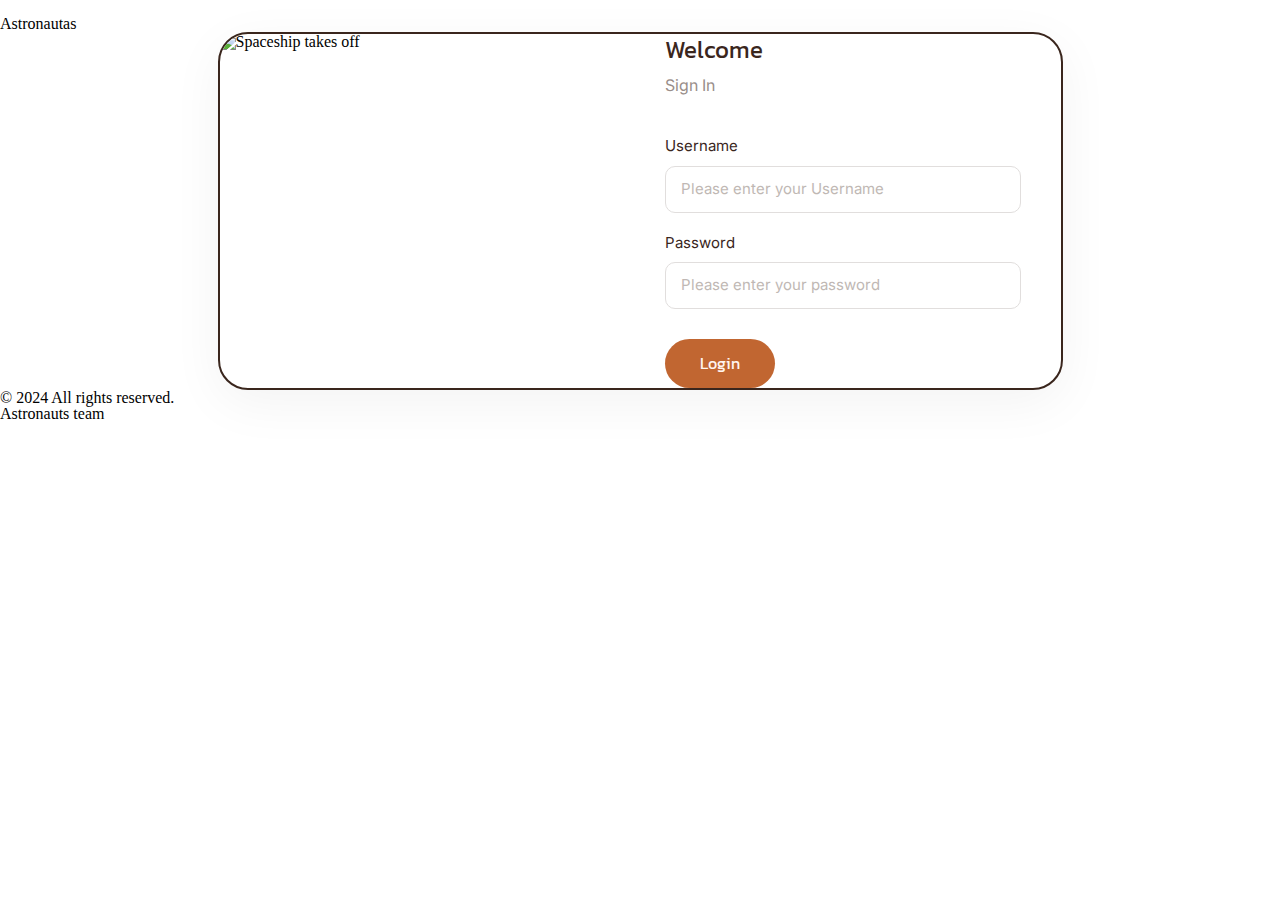
==== index.html @ 8913ad86 "login form style, imported fonts, added reset css" ====
<!DOCTYPE html>
<html lang="en">
<head>
    <meta charset="UTF-8">
    <meta name="viewport" content="width=device-width, initial-scale=1.0">
    <title>Astronauts</title>
    <link rel="stylesheet" href="./css/style.css">
</head>
<body>
    <header>
        <img src="" alt="">
        <p>Astronautas</p>  
    </header>
    <main>
        <section class="form-section">
            <figure>
                <img src="assets/images/welcome-min.jpg" alt="Spaceship takes off">
            </figure>
            <div class="form-wrapper">
                <div class="form-heading">
                    <h3>Welcome</h3>
                    <p class="inter">Sign In</p>
                </div>
                <form action="/dashboard.html">
                    <label>Username
                        <input id="username" type="text" name="username" class="inputs" placeholder="Please enter your Username" required>
                    </label>
                    <label>Password
                        <input id="password" type="password" name="password" class="inputs" placeholder="Please enter your password" required>
                    </label>
                    <input id="login" type="submit" class="button" value="Login" name="login">
                </form>                
            </div>
        </section>
    </main>
    <footer>
        <p>© 2024 All rights reserved.</p>
        <p>Astronauts team</p>
    </footer> 
</body>
</html>
---- css/style.css ----
@import url(reset.css);
@import url('https://fonts.googleapis.com/css2?family=Kanit:wght@300;400&display=swap');
@import url('https://fonts.googleapis.com/css2?family=Inter&display=swap');


:root {
    --bg-main: #FDFDFD;
    --dark: #3A261D;
    --light: #998E89;
    --p-light: #FFF5F0;
    --accent: #C16631;
    --accent-hover: #E77B3D;
    --placeholder: #C0B8B4;
    --border: #E1DEDD;
    --pink: #F5A4ED;
    --yellow: #F3E089;
    --violet: #C384F4;
    --white: #fff;
}

* {
    box-sizing: border-box;
}

html, body {
    height: 100%;
}

h3 {
    font-family: "Kanit", sans-serif;
    font-size: 24px;
    font-style: normal;
    font-weight: 400;
    line-height: 130%; /* 31.2px */
    color: var(--dark);
}

.sub-heading {
    font-family: "Kanit", sans-serif;
    font-size: 24px;
    font-style: normal;
    font-weight: 300;
    line-height: 130%; /* 31.2px */
    color: var(--light);
}

.inter {
    font-family: "Inter", sans-serif;
    font-size: 16px;
    font-optical-sizing: auto;
    font-weight: 400;
    font-style: normal;
    font-variation-settings: "slnt" 0;
    color: var(--light);
    line-height: 130%; /* 19.5px */
}

label {
    font-family: "Inter", sans-serif;
    font-size: 15px;
    line-height: 130%; /* 19.5px */
    color: var(--dark);
    display: flex;
    flex-direction: column;
    gap: 10px;
}

.form-section {
    max-width: 845px;
    margin-inline: auto;
    background-color: var(--white);
    border: var(--dark) 2px solid;
    border-radius: 30px;
    display: grid;
    grid-template-columns: repeat(8, 1fr);
    gap: 30px;
    box-shadow: 0px 13px 51.6px 0px rgba(0, 0, 0, 0.05);
}

.form-section figure {
    grid-column: span 4;
    display: flex;
}

.form-section img {
    border-radius: 28px 0px 0px 28px;
    width: 100%;
}

.form-wrapper {
    grid-column: span 4;
    padding-inline: 10px 40px;
    align-self: center;
}

.form-heading h3 {
    margin-bottom: 10px;
}

form {
    display: flex;
    flex-direction: column;
    gap: 20px;
    margin-top: 40px;
}

.inputs {
    padding: 15px;
    border-radius: 10px;
    border: 1px solid var(--border);
}

input[type="text"]::placeholder, input[type="password"]::placeholder {
    color: var(--placeholder);
    font-family: "Inter", sans-serif;
    font-size: 15px;
    line-height: 130%; /* 19.5px */
}

.button {
    align-self: flex-start;
    padding: 14px 35px;
    margin-top: 10px;
    border-radius: 30px;
    border: none;
    background-color: var(--accent);
    font-family: "Kanit", sans-serif;
    font-size: 16px;
    font-style: normal;
    font-weight: 400;
    line-height: 130%; /* 20.8px */
    color: var(--p-light);
}
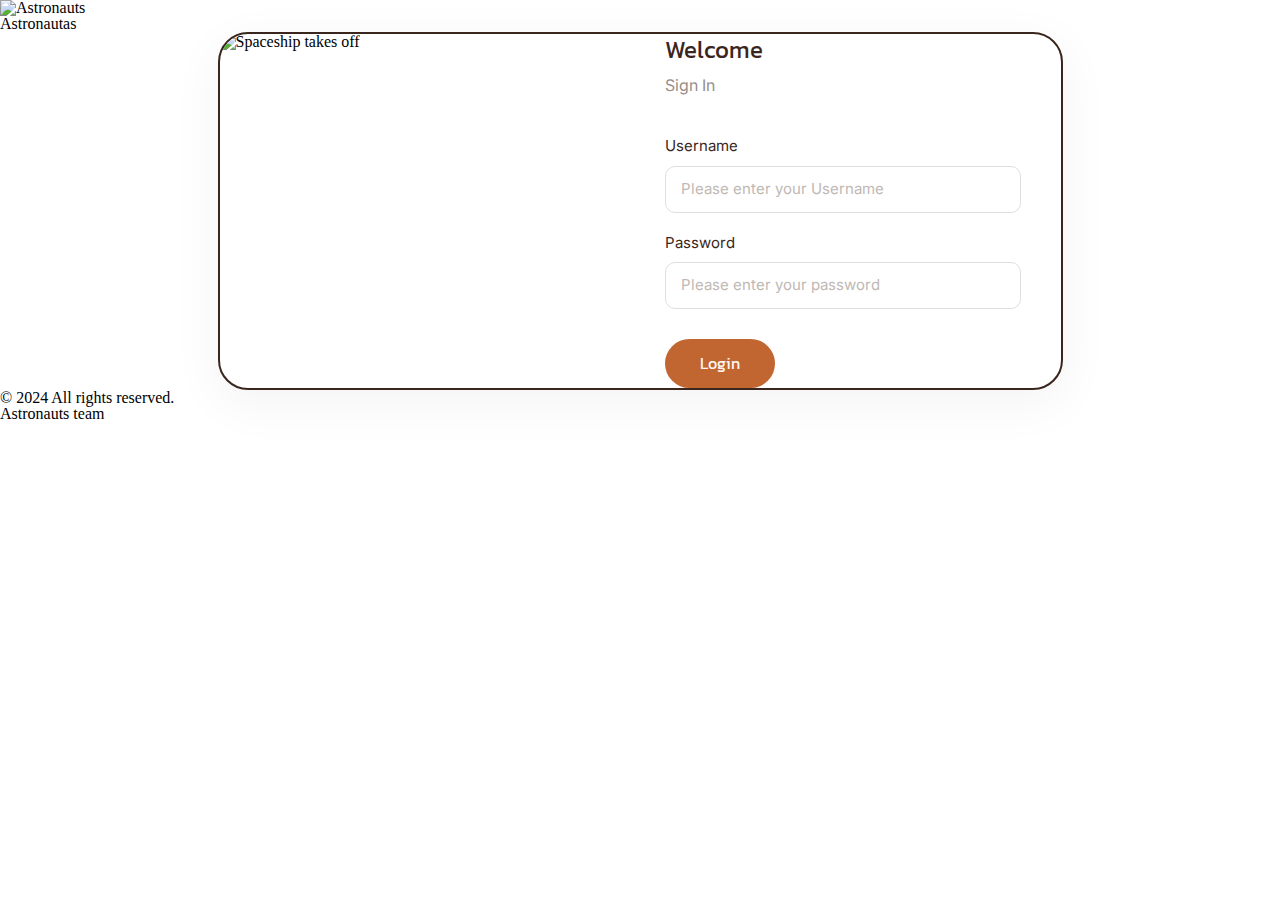
==== commit 527301f0: "made hovers work in the team section" ====
--- a/index.html
+++ b/index.html
@@ -8,7 +8,7 @@
 </head>
 <body>
     <header>
-        <img src="" alt="">
+        <img src="./assets/logos/logo-astronauts.png" alt="Astronauts">
         <p>Astronautas</p>  
     </header>
     <main>
@@ -29,7 +29,7 @@
                         <input id="password" type="password" name="password" class="inputs" placeholder="Please enter your password" required>
                     </label>
                     <input id="login" type="submit" class="button" value="Login" name="login">
-                </form>                
+                </form>
             </div>
         </section>
     </main>
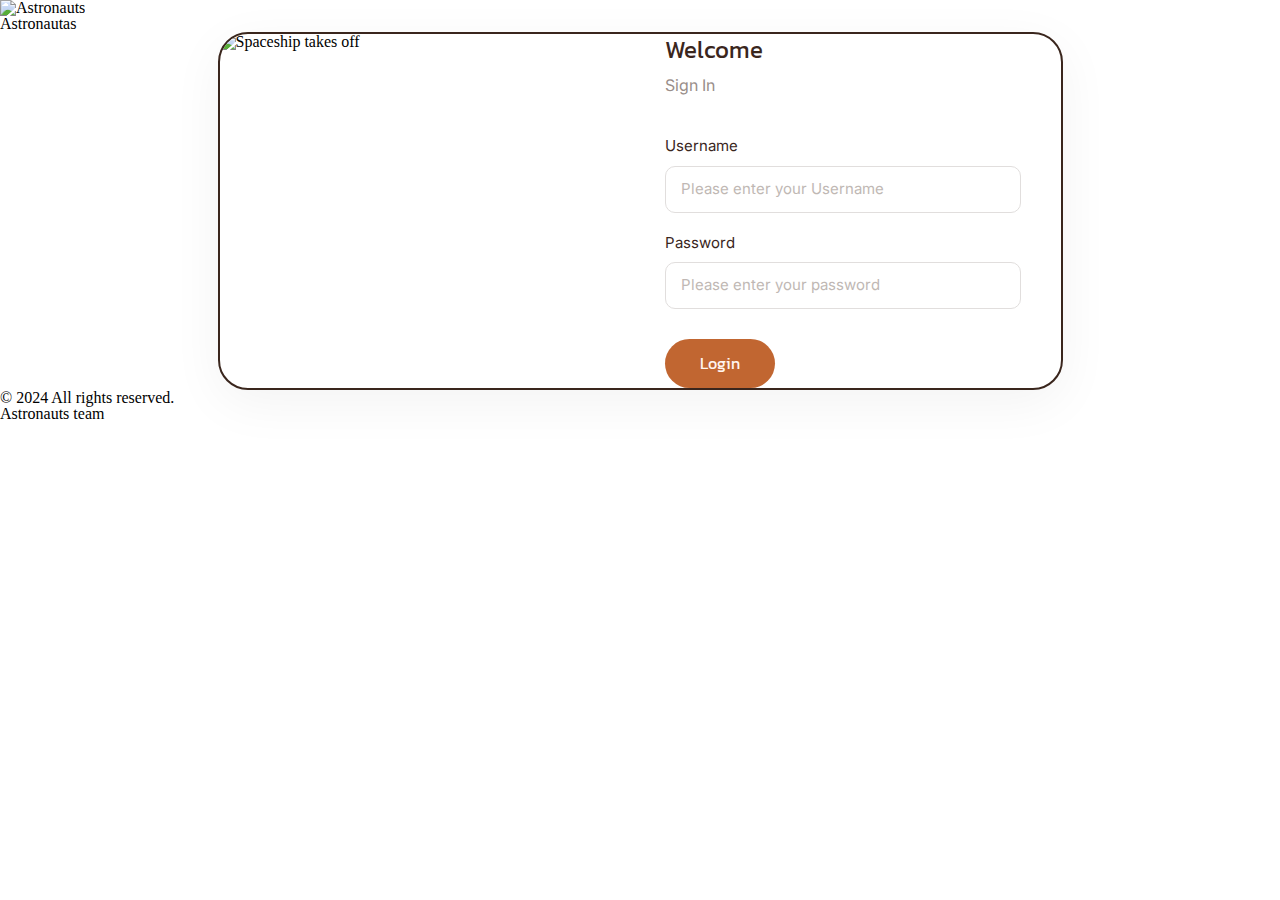
==== commit ffdf6cbd: "created scripts folder and updated html js path" ====
--- a/index.html
+++ b/index.html
@@ -21,7 +21,7 @@
                     <h3>Welcome</h3>
                     <p class="inter">Sign In</p>
                 </div>
-                <form action="/dashboard.html">
+                <form action="" id="login-form">
                     <label>Username
                         <input id="username" type="text" name="username" class="inputs" placeholder="Please enter your Username" required>
                     </label>
@@ -29,7 +29,8 @@
                         <input id="password" type="password" name="password" class="inputs" placeholder="Please enter your password" required>
                     </label>
                     <input id="login" type="submit" class="button" value="Login" name="login">
-                </form>
+                    <p id="login-error" style="color: red; display: none; font-family: sans-serif">Wrong password</p>
+                </form>                
             </div>
         </section>
     </main>
@@ -37,5 +38,6 @@
         <p>© 2024 All rights reserved.</p>
         <p>Astronauts team</p>
     </footer> 
+<script src="./scripts/main.js"></script>
 </body>
 </html>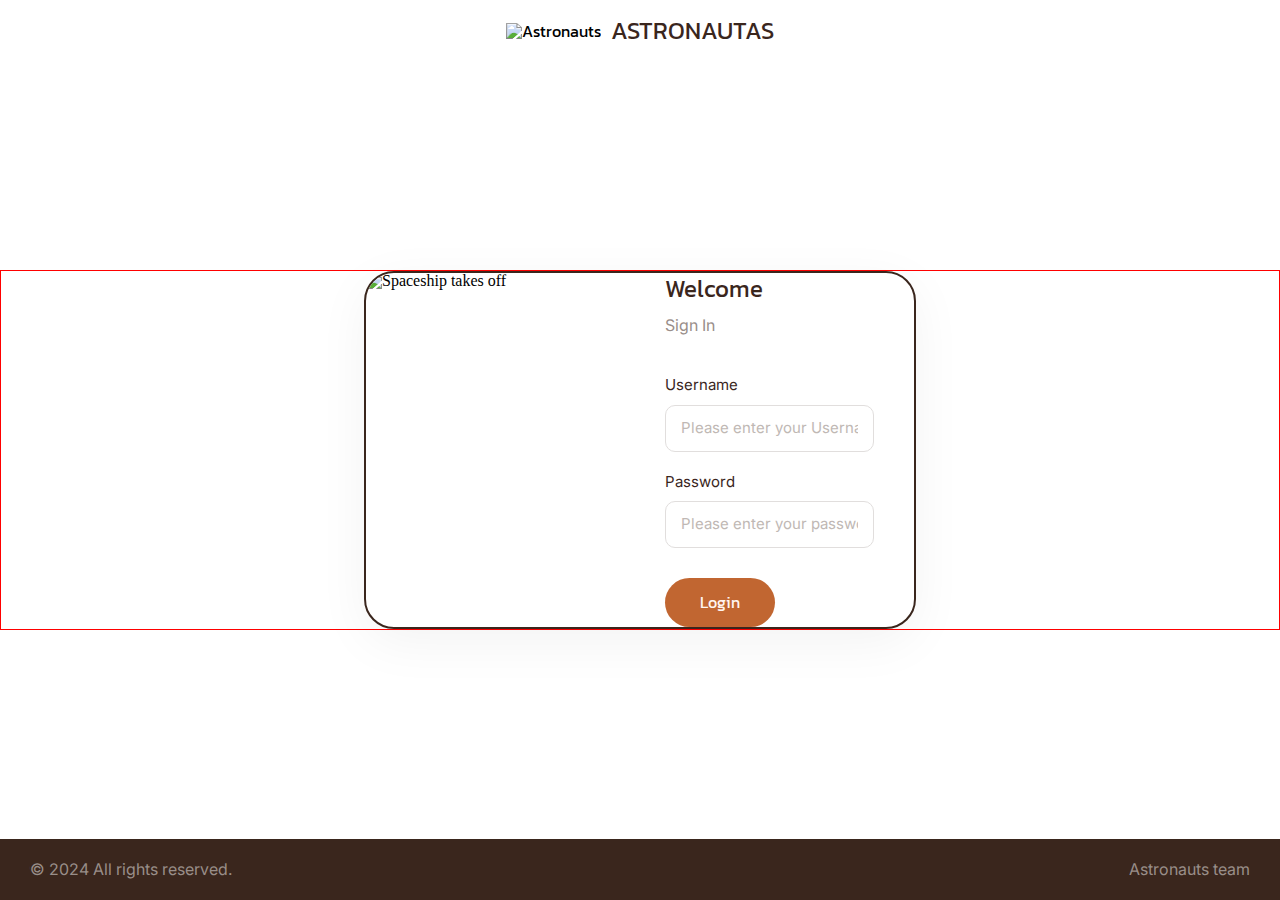
==== commit 7433b65c: "fixed css in index page" ====
--- a/index.html
+++ b/index.html
@@ -35,9 +35,11 @@
         </section>
     </main>
     <footer>
-        <p>© 2024 All rights reserved.</p>
-        <p>Astronauts team</p>
+        <div class="footer-container">
+            <p class="inter">&copy; 2024 All rights reserved.</p>
+            <p class="inter">Astronauts team</p>            
+        </div>
     </footer> 
-<script src="./scripts/main.js"></script>
+<!--<script src="./scripts/main.js"></script>-->
 </body>
 </html>--- a/css/style.css
+++ b/css/style.css
@@ -20,10 +20,22 @@
 
 * {
     box-sizing: border-box;
+    border: 1px solid red;
 }
 
-html, body {
+html, body{
     height: 100%;
+}
+
+body{
+    display: flex;
+    flex-direction: column;
+    justify-content: space-between;
+}
+
+main {
+    display: flex;
+    flex-direction: column;
 }
 
 h3 {
@@ -35,6 +47,15 @@
     color: var(--dark);
 }
 
+h2 {
+    font-family: "Kanit", sans-serif;
+    font-size: 36px;
+    font-weight: 400;
+    line-height: 130%;
+    color: var(--dark);
+    margin-bottom: 5px;
+    text-transform: uppercase;
+}
 .sub-heading {
     font-family: "Kanit", sans-serif;
     font-size: 24px;
@@ -55,6 +76,21 @@
     line-height: 130%; /* 19.5px */
 }
 
+header{
+    display: flex;
+    align-items: center;
+    justify-content: center;
+    gap: 10px;
+    font-family: "Kanit", sans-serif;
+    padding: 15px;
+}
+header p {
+    font-weight: 400;
+    font-size: 24px;
+    text-transform: uppercase;
+    color: var(--dark);
+    line-height: 130%;
+}
 label {
     font-family: "Inter", sans-serif;
     font-size: 15px;
@@ -75,6 +111,7 @@
     grid-template-columns: repeat(8, 1fr);
     gap: 30px;
     box-shadow: 0px 13px 51.6px 0px rgba(0, 0, 0, 0.05);
+    align-self: center;
 }
 
 .form-section figure {
@@ -108,6 +145,16 @@
     padding: 15px;
     border-radius: 10px;
     border: 1px solid var(--border);
+    transition: 150ms ease-in-out border;
+    outline: none;
+}
+
+.inputs:hover {
+    border: 1px solid var(--accent);
+}
+
+.inputs:focus {
+    border: 1px solid var(--dark);
 }
 
 input[type="text"]::placeholder, input[type="password"]::placeholder {
@@ -130,4 +177,23 @@
     font-weight: 400;
     line-height: 130%; /* 20.8px */
     color: var(--p-light);
+    transition: 150ms ease-in-out border;
+}
+.button:hover {
+    cursor: pointer;
+    background-color: var(--accent-hover);
+}
+
+footer {
+    background-color: var(--dark);
+    padding-inline: 30px;
+}
+
+.footer-container {
+    max-width: 1290px;
+    padding-block: 20px;
+    margin-inline: auto;
+    display: flex;
+    justify-content: space-between;
+    color: var(--p-light);
 }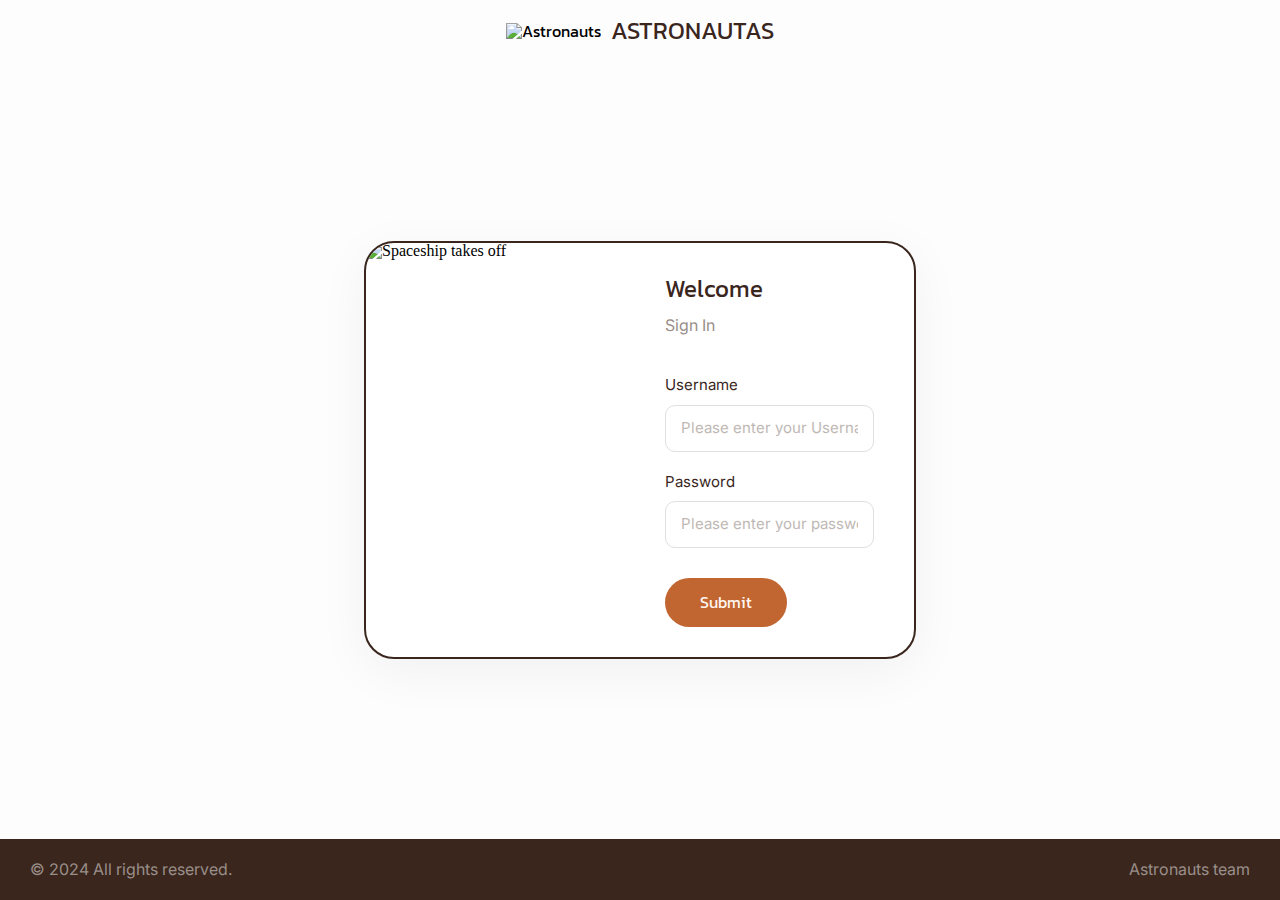
==== commit a6df725f: "added js for local storage task" ====
--- a/index.html
+++ b/index.html
@@ -21,15 +21,14 @@
                     <h3>Welcome</h3>
                     <p class="inter">Sign In</p>
                 </div>
-                <form action="" id="login-form">
+                <form action="/dashboard.html" id="login-form">
                     <label>Username
                         <input id="username" type="text" name="username" class="inputs" placeholder="Please enter your Username" required>
                     </label>
                     <label>Password
                         <input id="password" type="password" name="password" class="inputs" placeholder="Please enter your password" required>
                     </label>
-                    <input id="login" type="submit" class="button" value="Login" name="login">
-                    <p id="login-error" style="color: red; display: none; font-family: sans-serif">Wrong password</p>
+                    <input id="login" type="submit" class="button">
                 </form>                
             </div>
         </section>
@@ -40,6 +39,6 @@
             <p class="inter">Astronauts team</p>            
         </div>
     </footer> 
-<!--<script src="./scripts/main.js"></script>-->
+<script src="./scripts/main.js"></script>
 </body>
 </html>--- a/css/style.css
+++ b/css/style.css
@@ -20,7 +20,6 @@
 
 * {
     box-sizing: border-box;
-    border: 1px solid red;
 }
 
 html, body{
@@ -28,6 +27,7 @@
 }
 
 body{
+    background-color: var(--bg-main);
     display: flex;
     flex-direction: column;
     justify-content: space-between;
@@ -36,6 +36,10 @@
 main {
     display: flex;
     flex-direction: column;
+}
+
+section {
+    padding-inline: 10px;
 }
 
 h3 {
@@ -108,14 +112,14 @@
     border: var(--dark) 2px solid;
     border-radius: 30px;
     display: grid;
-    grid-template-columns: repeat(8, 1fr);
+    grid-template-columns: repeat(2, 1fr);
     gap: 30px;
     box-shadow: 0px 13px 51.6px 0px rgba(0, 0, 0, 0.05);
     align-self: center;
+    padding-inline: 0;
 }
 
 .form-section figure {
-    grid-column: span 4;
     display: flex;
 }
 
@@ -125,8 +129,8 @@
 }
 
 .form-wrapper {
-    grid-column: span 4;
     padding-inline: 10px 40px;
+    padding-block: 30px;
     align-self: center;
 }
 
